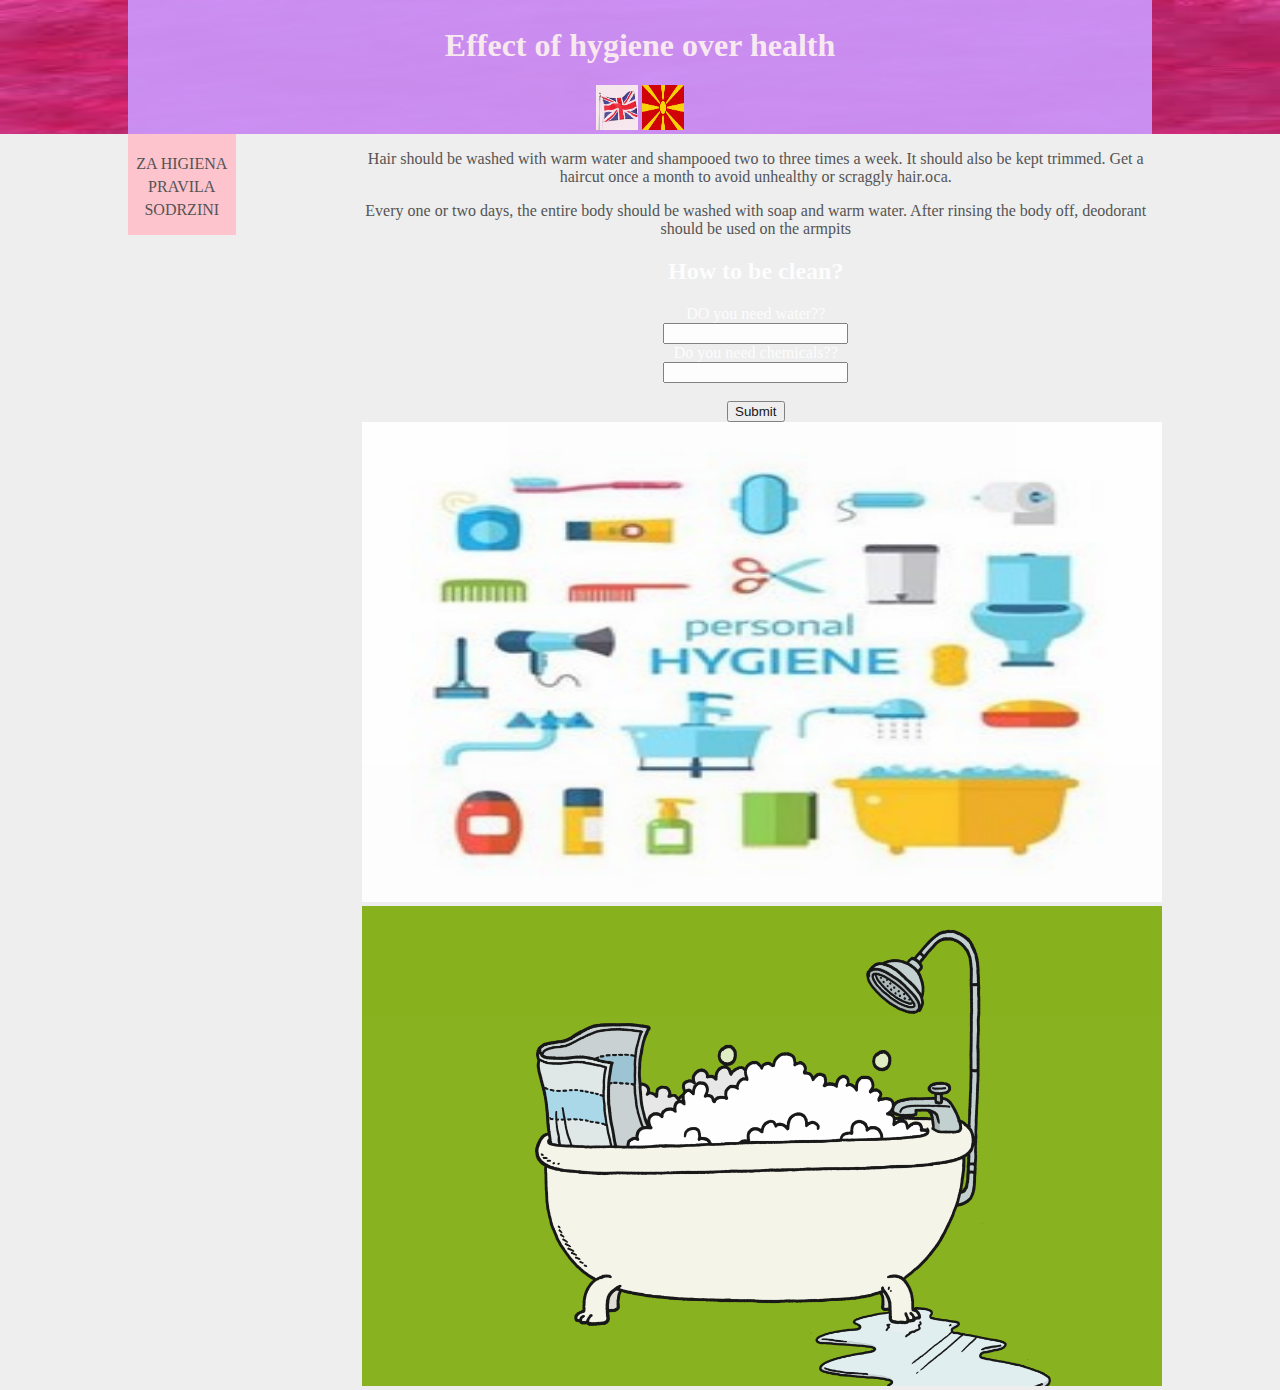
==== pravila.html @ d80726eb "stranaen" ====
﻿
<!doctype html>
<html lang="en">
<head>
<link href="style.css" rel="stylesheet" type="text/css" />
<title>Effect of hygiene over health</title>
</head>
<body>
<div id="wrapper">
	<div id="container">
    	<div id="header">
    		<h1>Effect of hygiene over health</h1>
				<a href="https://pvnbv.github.io"><img src="jpg/zname1.jpg" border="0"id='zname1' ></a>
				<a href="https:"><img src="jpg/zname2.jpg" border="0"id='zname2' ></a>
    	<div id="content">

    	<div id="nav">
				<ul>
				<li><a class="selected" href="index.html">Za Higiena</a></li>
					<li><a href="pravila.html">Pravila</a></li>
				<li><a href="sapun.html">Sodrzini</a></li>
				</ul>
	    </div>
    	<div id="main">
				<center>
					<p>
					Hair should be washed with warm water and shampooed two to three times a week. It should also be kept trimmed. Get a haircut once a month to avoid unhealthy or scraggly hair.оса.
					</p>
					<p>
						Every one or two days, the entire body should be washed with soap and warm water. After rinsing the body off, deodorant should be used on the armpits
					</p>

	</center>
<h2>How to be clean?</h2>

<form action="/action_page.php">
 DO you need water??<br>
  <input type="text" name="eden" >
  <br>
Do you need chemicals??<br>
  <input type="text" name="dva" >
  <br><br>
  <input type="submit" value="Submit">
</form>
            <img src="jpg/soap.jpg" />
 			 <img src="jpg/gifbath.gif" />
	    </div>
    </div>

    </div>
</div>
</body>
</html>
---- style.css ----
body {
background-color: #eee ;
font-family: adobe-caslon-pro,Georgia,serif;
padding: 0px;
margin: 0px;
}

a {
text-decoration: none;
text-transform: uppercase;
20px;
color: #444444;
}

#nav a:hover {
color: #ffcccc;
}

#nav a::before {
content: "";
display: block;
height: 5px;
width: 100%;
}
h1, h2, h3 {
0;
}
#zname1{
  positon: absolute;
  top:5;
  right:5;
  width: 42px;
  height: 45px;
}
#zname2{
  positon: absolute;
  top:5;
  right:5;
  width: 42px;
  height: 45px;
}
#container {
background-color: #FFFFFF;
width: 80%;
height: auto;
margin-left: auto;
margin-right: auto;
opacity: 0.9;

}

#header {
background-color: #cc99ff;
color: white;
text-align: center;
padding: 0.5% 0% 0% 0%;

}

#content {
padding: 0;
	border-radius: 10%;
}

#nav {
width: 10.5%;
float: left;
background-color: #ffc0cb

}

#nav ul {

list-style-type: none;
padding: 0;
}

#nav li {
10px;
6px;
}
#main p {
0;
padding: 0;
Georgia;
20px;

color: #444444;
}


#nav.selected {
font-weight: bold;
}

#main {
width: 77%;
float: right;
text-align: center;
padding: 0px 2px;

}
#main img{
	width: 800px;
	height: 480px;

}

#footer {
clear: both;
padding: 0.5%;
background-color: #999999;
color: white;
text-align: center;
}
#wrapper{
	background: url(jpg/backround.jpg);
	background-size: 100% 100%;
	background-repeat: no-repeat;
	width: 100%;
}
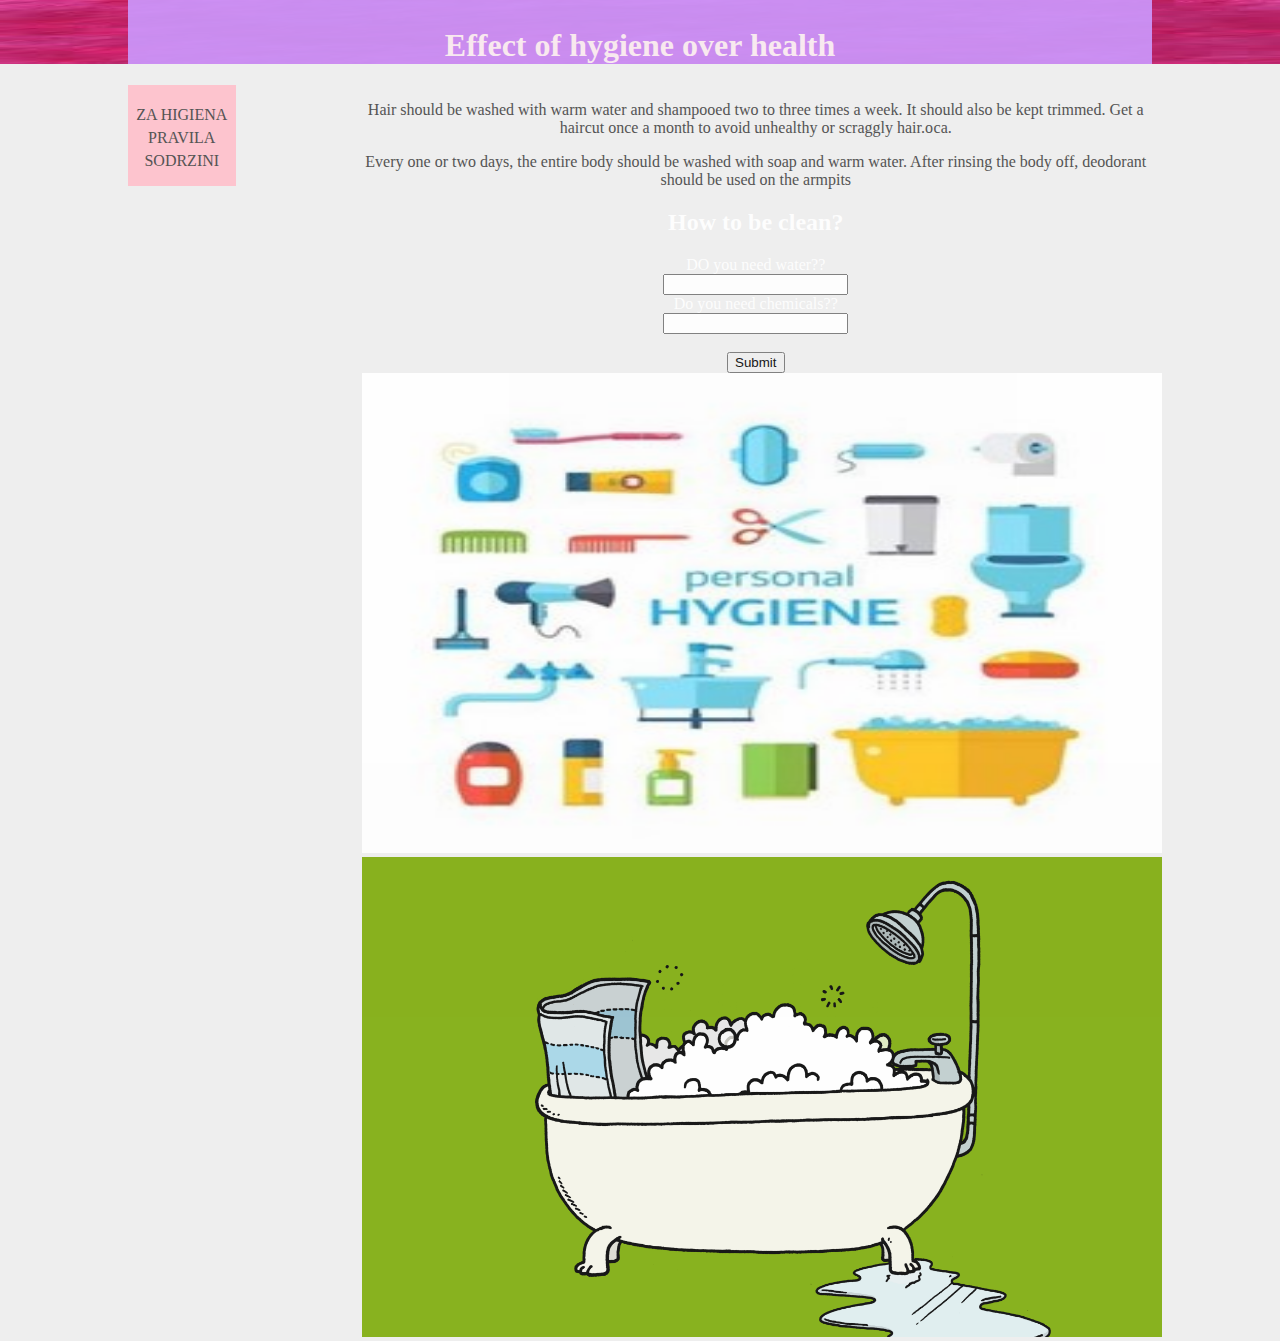
==== commit 12f8b76e: "Update pravila.html" ====
--- a/pravila.html
+++ b/pravila.html
@@ -10,8 +10,7 @@
 	<div id="container">
     	<div id="header">
     		<h1>Effect of hygiene over health</h1>
-				<a href="https://pvnbv.github.io"><img src="jpg/zname1.jpg" border="0"id='zname1' ></a>
-				<a href="https:"><img src="jpg/zname2.jpg" border="0"id='zname2' ></a>
+				
     	<div id="content">
 
     	<div id="nav">
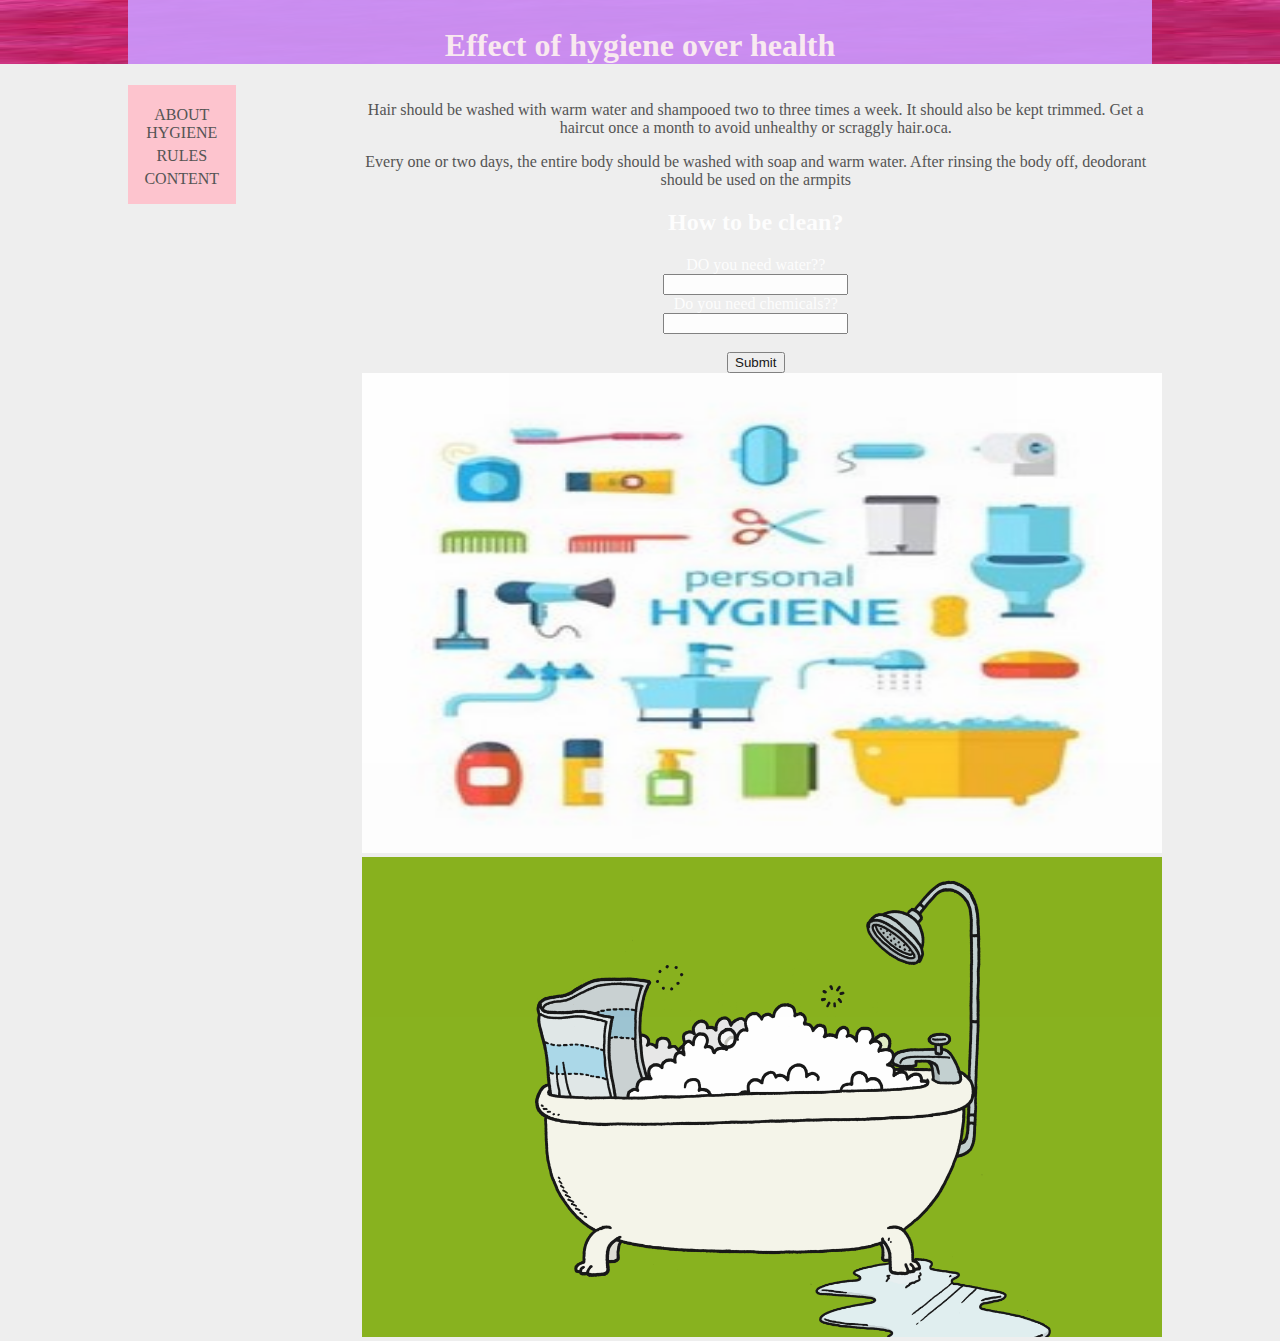
==== commit ac930acf: "Update pravila.html" ====
--- a/pravila.html
+++ b/pravila.html
@@ -15,9 +15,9 @@
 
     	<div id="nav">
 				<ul>
-				<li><a class="selected" href="index.html">Za Higiena</a></li>
-					<li><a href="pravila.html">Pravila</a></li>
-				<li><a href="sapun.html">Sodrzini</a></li>
+				<li><a class="selected" href="index.html">About Hygiene</a></li>
+					<li><a href="pravila.html">Rules</a></li>
+				<li><a href="sapun.html">Content</a></li>
 				</ul>
 	    </div>
     	<div id="main">
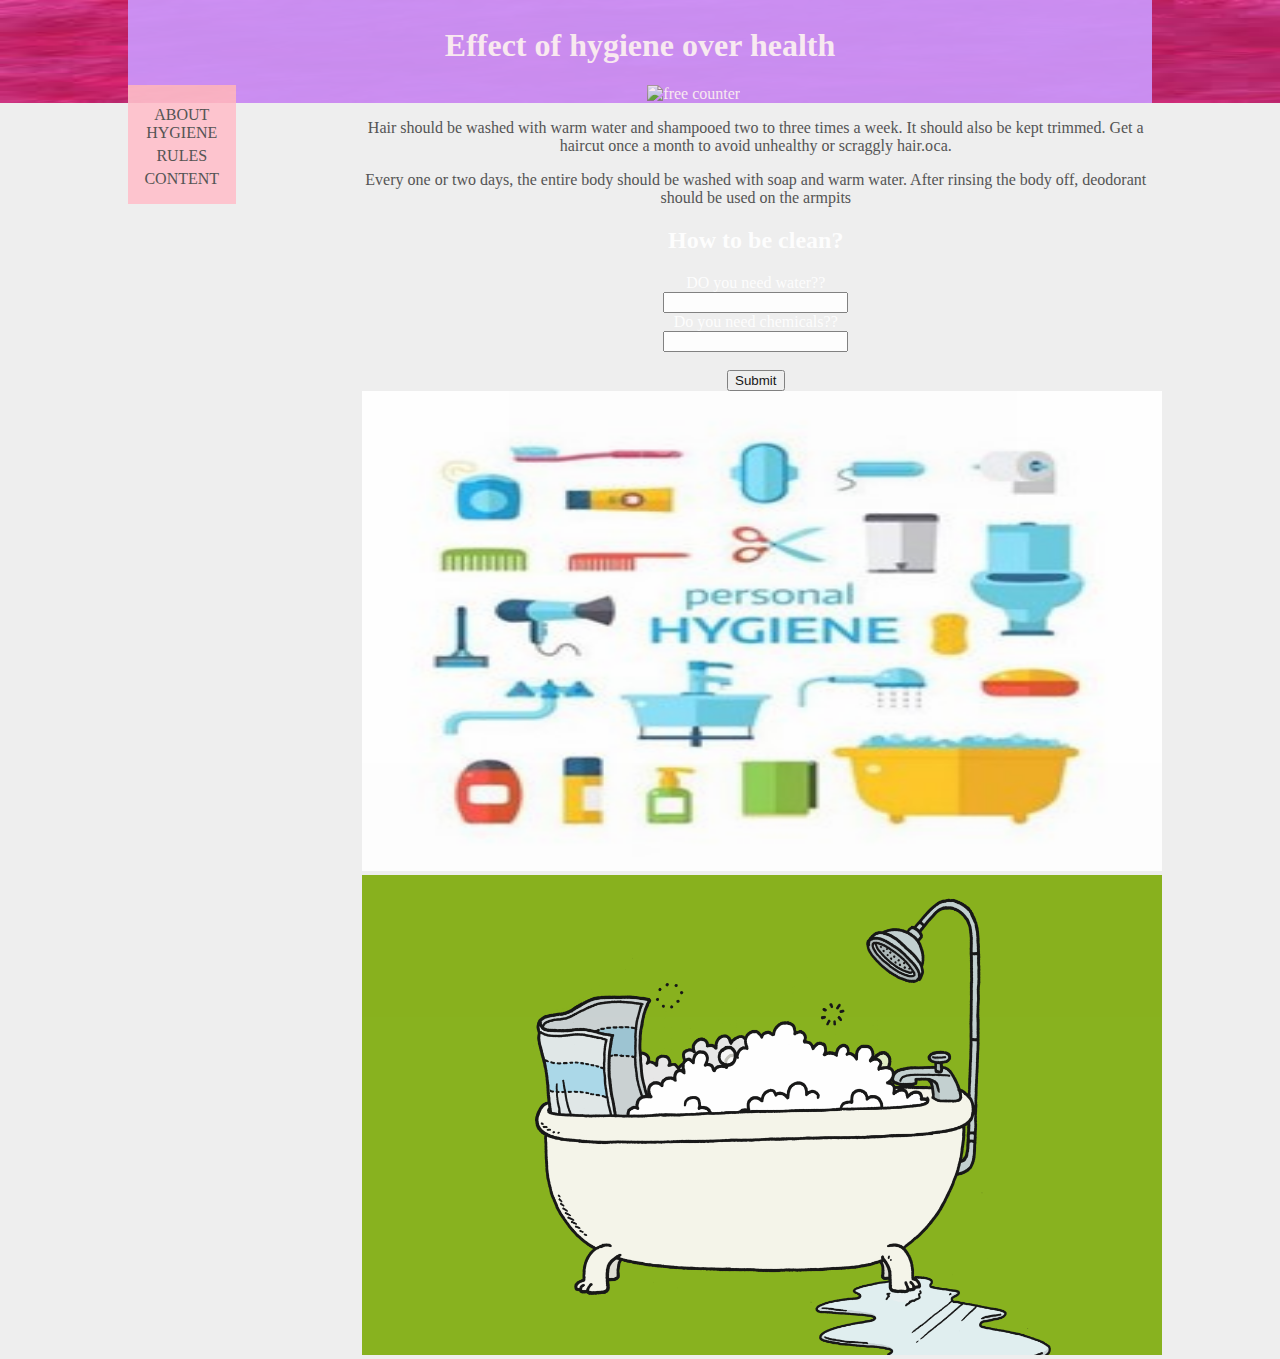
==== commit 65f2261b: "Update pravila.html" ====
--- a/pravila.html
+++ b/pravila.html
@@ -20,6 +20,8 @@
 				<li><a href="sapun.html">Content</a></li>
 				</ul>
 	    </div>
+			<div align=center><img src='https://www.counter12.com/img-Cd5YdYDw17DCy5Wy-9.gif'
+		         border='0' alt='free counter'></a><script type='text/javascript' ></script></div>
     	<div id="main">
 				<center>
 					<p>
